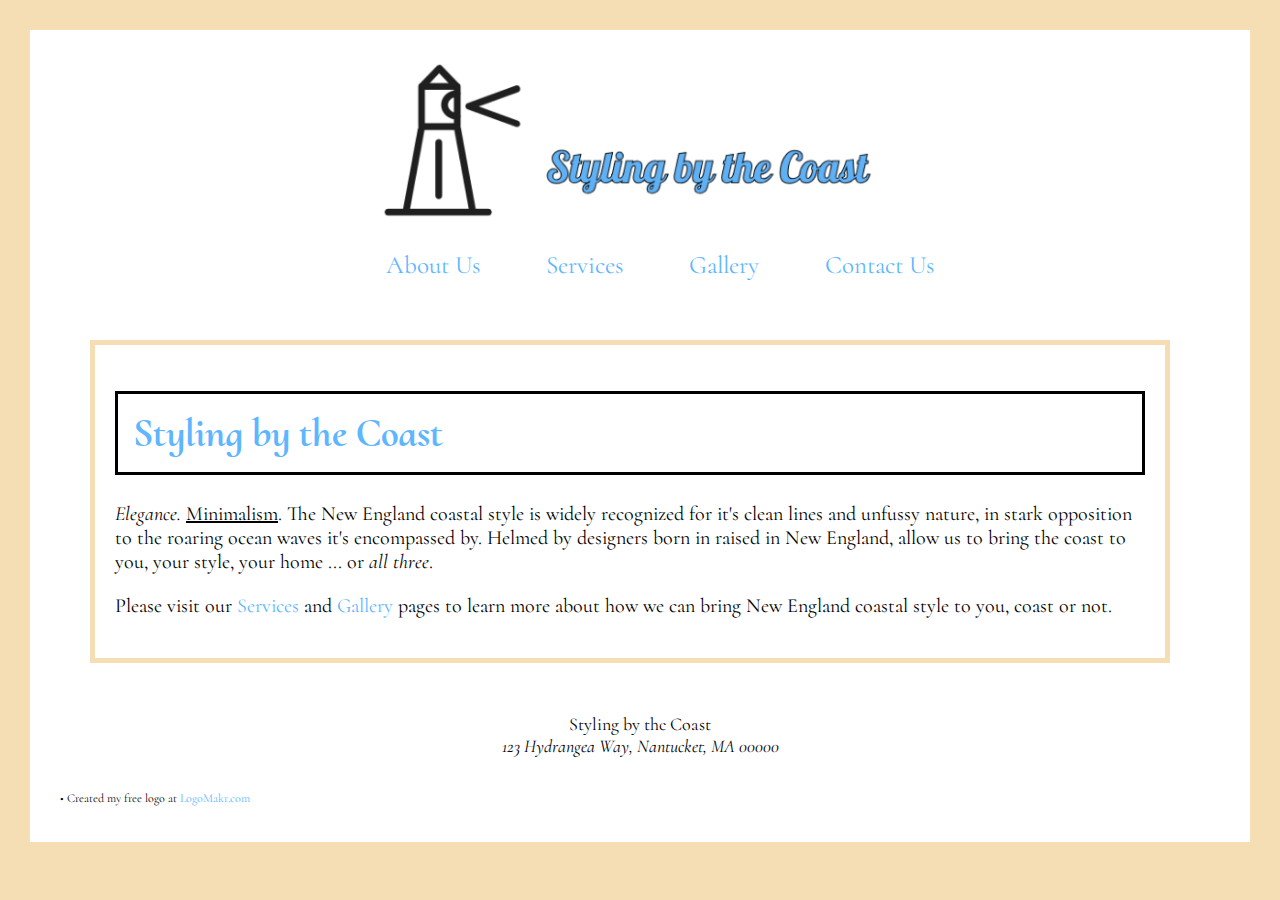
==== index.html @ 46db3122 "Add files via upload" ====
<!DOCTYPE html>
<html>
<head>

    <!-- IT3212 Intro to Web Design
        Name: Kiara Fauxbel
        Date: 08/17/18
        Filename: index.html
        Home Page
    -->
    <meta charset="utf-8" />
    <title>Styling by the Coast</title>
    
    <!-- Stylesheets -->
    <link href="layout1stdraft.css" rel="stylesheet" />
    <link href="https://fonts.googleapis.com/css?family=Cormorant+Upright|Cormorant:400,400i,700" rel="stylesheet">
    
    </head>
    
<body>
    <!--Company Name and Logo-->
    <header>
        <a href="index.html"><img src="sbtc_logo.png" alt="Styling by the Coast" class="center"/></a>
    </header>
    <!--Navigation Links-->
    <nav>
        <ul>
            <li><a href="about.html">About Us</a></li>
            <li><a href="services.html">Services</a></li>
            <li><a href="gallery.html">Gallery</a></li>
            <li><a href="contact.html">Contact Us</a></li>
        </ul>
    </nav>
    <!--Main/Bulk of the homepage-->
<section>
    <article>
        <h1><strong>Styling by the Coast</strong></h1>
        <p id="intro"><i>Elegance.</i> <u> Minimalism</u>. The New England coastal style is widely recognized for it's clean lines and unfussy nature, in stark opposition to the roaring ocean waves it's encompassed by. Helmed by designers born in raised in New England, allow us to bring the coast to you, your style, your home ... or <i>all three</i>.</p>

        <p>Please visit our <a href="services.html">Services</a> and <a href="gallery.html">Gallery</a> pages to learn more about how we can bring New England coastal style to you, coast or not.</p>
    </article>
    </section>
    
    <!--Footer-->
    <footer>
        Styling by the Coast <address>123 Hydrangea Way, Nantucket, MA 00000</address>
        <br />
        <p id="logo_link">&#8226; Created my free logo at <a href="https://my.logomakr.com/">LogoMakr.com</a></p>
        
    
    </footer>
    
    
    
    </body>
---- layout1stdraft.css ----
@charset "utf-8";

    /* IT3212 Intro to Web Design
        Name: Kiara Fauxbel
        Date: 08/24/18
        Filename: layout1stdraft.css
        First attempt at creating css style-sheet for course project website
    */

/* HEADER Styles & Layout */
body > header {
    display: block;
    margin-left: auto;
    margin-right: auto;
	width: 60%;
	overflow: hidden;
}

body > header {
    height: 100%;
    width: 100%;
}

/* Main Layout (HTML, BACKGROUND, BODY) */
body {
    margin: 30px;
    padding: 25px 30px;
}

article {
    margin: 30px 50px 50px 30px;
    padding: 20px;

}

article#services_list {
    text-align: center;
}


/* IMAGE MARGINS */

.center {
    display: block;
    margin-left: auto;
    margin-right: auto;
    width: 50%;
}



/* Main Styles (HTML, BACKGROUND, BODY) */
html {
    background-color: wheat;
}

body {
    color: black;
    background-color: white;
    font-family: 'Cormorant', Georgia, sans-serif;
    font-size: 20px;

}

article {
    border-color: wheat;
    border-style: solid;
    border-width: thick;
}


    /* Body Links */
    a:link {
    color: rgb(94, 182, 254);
    cursor: pointer;
    text-decoration: none;
}

    a:visited {
    color: navy;    
    text-decoration: none;
}

    a:hover, a:active {
    color: rgb(132,121,104);
    text-decoration: none;
}


/* HEADERS */
h1 {
    color: rgb(94, 182, 254);
    font-family: "Cormorant Upright", Georgia, sans-serif;
    font-size: 40px;
    margin: 50px, 50px, 50px, 10px;
    padding: 15px;
    border: 3px solid black;
    
    
}

/* Navigation Styles/LAYOUT */

nav > ul {
    color: black;
    margin: 0px 0px 50px;
    display: block;
    text-align: center;
    font-size: 25px;
    
    }
nav > ul > li {
    display: inline-block;
    list-style-type: none;
    padding: 10px 30px;
}

nav > ul > li > a:visited {
    color: black;
}

nav > ul > li > a:hover, a:active {
    color: rgb(132,121,104);
    text-decoration: underline;
}




/* Footer Layout */
footer {
    margin-top: 20px;
}

/* Footer Styles */

body > footer {
    text-align: center;
    font-size: 18px;
}

    /* Logo_Link adjustment */
body > footer #logo_link {
    text-align: left;
    font-size: 12px;
}
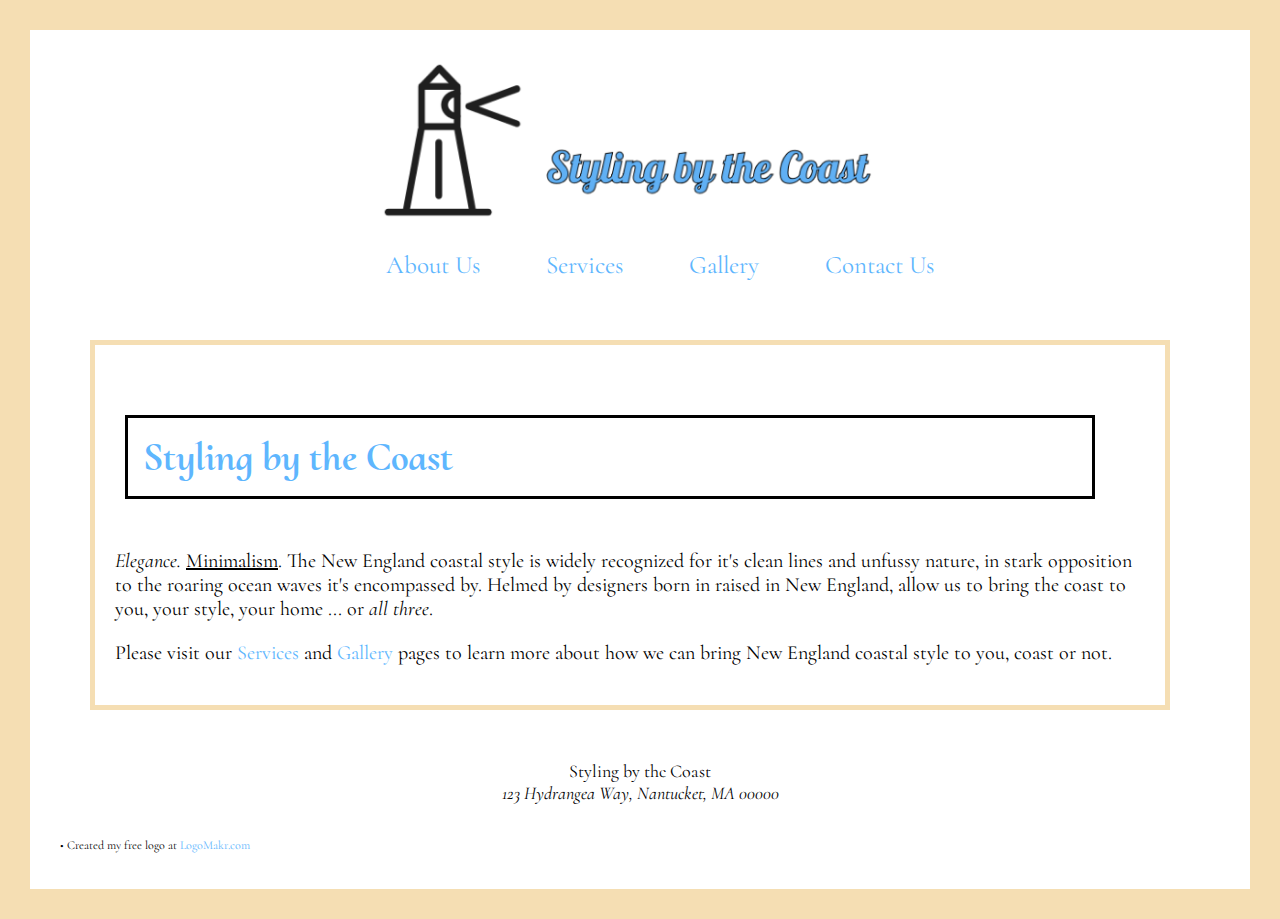
==== commit d1b43979: "updating google fonts URL" ====
--- a/index.html
+++ b/index.html
@@ -13,7 +13,7 @@
     
     <!-- Stylesheets -->
     <link href="layout1stdraft.css" rel="stylesheet" />
-    <link href="https://fonts.googleapis.com/css?family=Cormorant+Upright|Cormorant:400,400i,700" rel="stylesheet">
+    <link href="https://fonts.googleapis.com/css?family=Cormorant+Upright%7CCormorant:400,400i,700" rel="stylesheet">
     
     </head>
     
--- a/layout1stdraft.css
+++ b/layout1stdraft.css
@@ -1,4 +1,4 @@
-    @charset "utf-8";
+@charset "utf-8";
 
     /* IT3212 Intro to Web Design
         Name: Kiara Fauxbel
@@ -92,7 +92,7 @@
     color: rgb(94, 182, 254);
     font-family: "Cormorant Upright", Georgia, sans-serif;
     font-size: 40px;
-    margin: 50px, 50px, 50px, 10px;
+    margin: 50px 50px 50px 10px;
     padding: 15px;
     border: 3px solid black;
     
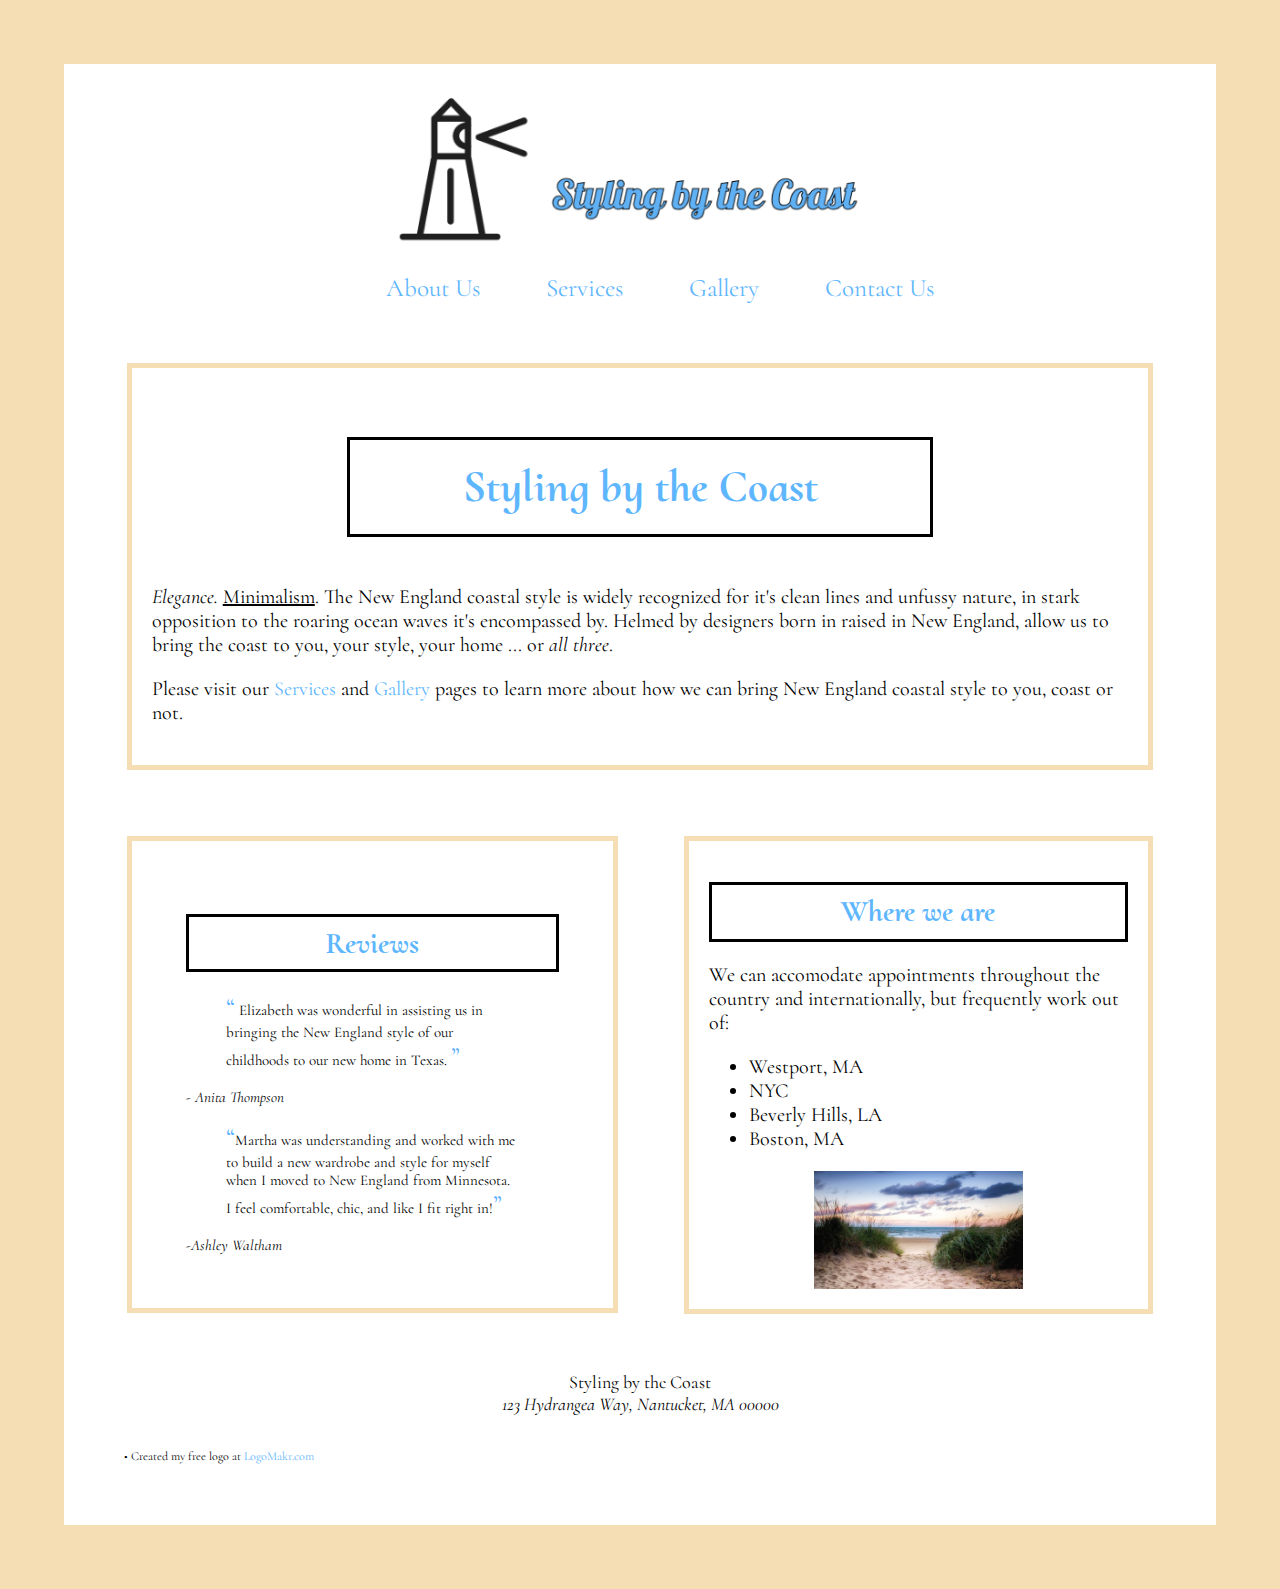
==== commit bfc9a5ce: "Add files via upload" ====
--- a/index.html
+++ b/index.html
@@ -9,10 +9,12 @@
         Home Page
     -->
     <meta charset="utf-8" />
+	<meta name="viewport" content="width=device-width, initial-scale=1">
+
     <title>Styling by the Coast</title>
     
     <!-- Stylesheets -->
-    <link href="layout1stdraft.css" rel="stylesheet" />
+    <link href="layout2nddraft.css" rel="stylesheet" />
     <link href="https://fonts.googleapis.com/css?family=Cormorant+Upright%7CCormorant:400,400i,700" rel="stylesheet">
     
     </head>
@@ -36,11 +38,37 @@
     <article>
         <h1><strong>Styling by the Coast</strong></h1>
         <p id="intro"><i>Elegance.</i> <u> Minimalism</u>. The New England coastal style is widely recognized for it's clean lines and unfussy nature, in stark opposition to the roaring ocean waves it's encompassed by. Helmed by designers born in raised in New England, allow us to bring the coast to you, your style, your home ... or <i>all three</i>.</p>
-
         <p>Please visit our <a href="services.html">Services</a> and <a href="gallery.html">Gallery</a> pages to learn more about how we can bring New England coastal style to you, coast or not.</p>
     </article>
-    </section>
+	
+	<article id="reviews">
+	<h2>Reviews</h2>
+	<blockquote>
+		Elizabeth was wonderful in assisting us in bringing the New England style of our childhoods to our new home in Texas.
+		</blockquote>
+		<cite>- Anita Thompson</cite>
+	<blockquote>Martha was understanding and worked with me to build a new wardrobe and style for myself when I moved to New England from Minnesota. I feel comfortable, chic, and like I fit right in!</blockquote>
+		<cite> -Ashley Waltham</cite>
+	</article>
+	
+	<article id="whereweare">
+	<h2>Where we are</h2>
+		<p>We can accomodate appointments throughout the country and internationally, but frequently work out of:</p>
+		<ul>
+		<li>Westport, MA</li>
+		<li>NYC</li>
+		<li>Beverly Hills, LA</li>
+		<li>Boston, MA </li>
+		</ul>
+		
+		<img src="backroundimage_beachpath.jpg" class="center">
+		
+	</article>
+	
     
+</section>
+	
+	
     <!--Footer-->
     <footer>
         Styling by the Coast <address>123 Hydrangea Way, Nantucket, MA 00000</address>
--- a/layout2nddraft.css
+++ b/layout2nddraft.css
@@ -0,0 +1,291 @@
+@charset "utf-8";
+
+    /* IT3212 Intro to Web Design
+        Name: Kiara Fauxbel
+        Date: 08/31/18
+        Filename: layout2nddraft.css
+        2nd draft, unit 3 adjustments
+    */
+
+* {
+	box-sizing: border-box;
+}
+
+/* HEADER Styles & Layout */
+body > header {
+    display: block;
+    margin-left: auto;
+    margin-right: auto;
+	width: 60%;
+	overflow: hidden;
+}
+
+body > header {
+    height: 100%;
+    width: 100%;
+}
+
+/* Main Layout (HTML, BACKGROUND, BODY) */
+body {
+    margin-left: auto;
+	margin-right: auto;
+	margin: 5%;
+    padding: 25px 30px;
+}
+
+article {
+    margin: 3%;
+    padding: 20px;
+}
+
+
+/* IMAGE MARGINS */
+
+.center {
+    display: block;
+    margin-left: auto;
+    margin-right: auto;
+    width: 50%;
+}
+
+
+
+/* Main Styles (HTML, BACKGROUND, BODY) */
+html {
+    background-color: wheat;
+}
+
+body {
+    color: black;
+    background-color: white;
+    font-family: 'Cormorant', Georgia, sans-serif;
+    font-size: 20px;
+}
+
+article {
+    border-color: wheat;
+    border-style: solid;
+    border-width: thick;
+}
+
+    /* Body Links */
+    a:link {
+    color: rgb(94, 182, 254);
+    cursor: pointer;
+    text-decoration: none;
+}
+
+    a:visited {
+    color: navy;    
+    text-decoration: none;
+}
+
+    a:hover, a:active {
+    color: rgb(132,121,104);
+    text-decoration: none;
+}
+
+
+/* HEADERS */
+h1 {
+    color: rgb(94, 182, 254);
+    font-family: "Cormorant Upright", Georgia, sans-serif;
+    font-size: 45px;
+    margin: 5% 20% 5% 20%; 
+	padding: 2%;
+    border: 3px solid black;
+	text-align: center;
+	overflow: hidden;
+}
+
+h2 {
+	color: rgb(94, 182, 254);
+	font-family: "Cormorant Upright", Georgia, sans-serif;
+	font-size: 30px; 
+	margin: 5% 0% 5% 0%;
+    padding: 2%;
+    border: 3px solid black;
+	text-align: center;
+	overflow: hidden;
+}
+
+/* Navigation Styles/LAYOUT */
+
+nav > ul {
+    color: black;
+    margin: 0px 0px 50px;
+    display: block;
+    text-align: center;
+    font-size: 25px;
+    }
+
+nav > ul > li {
+    display: inline-block;
+    list-style-type: none;
+    padding: 10px 30px;
+}
+
+nav > ul > li > a:visited {
+    color: black;
+}
+
+nav > ul > li > a:hover, a:active {
+    color: rgb(132,121,104);
+    text-decoration: underline;
+}
+
+/* INDEX PAGE specific styles/layout */
+
+#reviews {
+	float: left;
+	width: 45%;
+	padding: inherit;
+	padding: 5%
+}
+
+#reviews {
+	font-size: .75em;
+}
+
+#reviews::after {
+	content: "";
+	display: table;
+	clear: both;
+}
+
+#whereweare {
+	float: right;
+	width: 43%;
+}
+
+#reviews blockquote::before {
+	content: open-quote;
+	color: rgb(83, 173, 254);
+	font-size: 175%;
+}
+
+#reviews blockquote::after {
+	content: close-quote;
+	color: rgb(83, 173, 254);
+	font-size: 175%;
+}
+
+/* ABOUT US PAGE SPECIFIC STYLES/Layout*/
+
+table.q_a {
+	border: 3px double;
+	border-color: black;
+	border-collapse: collapse;
+}
+
+table.q_a {
+	overflow-x: scroll;
+	overflow-y: hidden;
+	float: center;
+	table-layout: auto;
+	width: 92%;
+	margin: 50px 30px 50px 30px;
+}
+
+table.q_a th, table.q_a td {
+	border-style: hidden;
+	border: 1px solid black;
+	padding: 3%;
+}
+
+
+table.q_a tbody blockquote::before {
+	content: open-quote;
+	color: rgb(83, 173, 254);
+	font-size: 175%;
+}
+
+table.q_a tbody blockquote::after {
+	content: close-quote;
+	color: rgb(83, 173, 254);
+	font-size: 175%;
+}
+
+table.q_a thead {
+	font-size: 150%;
+	font-family: "Cormorant Upright", Georgia, sans-serif;
+	background-color: rgba(244, 217, 170, 0.75);
+}
+
+table.q_a thead tr {
+	height: 100px;
+}
+
+table.q_a tbody th {
+	background-color: rgba(244, 217, 170, .50);
+	font-size: 125%; 
+	padding: 20px; 
+}
+
+
+/* SERVICES PAGE SPECIFIC STYLES/Layout */
+
+#services_page {
+	display: flex;
+	justify-content: center;
+	align-content: space-between;
+}
+
+#services_h1 {
+	text-align: center;
+	object-position: top;
+	margin: 5%;
+	margin-bottom: -5%;
+}
+
+#services_list {
+	width: 600%;
+	margin-right: 10px;
+	align-self: center;
+	font-size: 30px;
+}
+
+#services_summary {
+	width: 600%;
+	margin-left: 10px;
+	overflow: hidden;
+	text-indent: 5%;
+}
+
+#services_summary::first-letter {
+	font-size: 40px;
+}
+
+/* CONTACT PAGE styles/layout */
+
+#contact_rows {
+	text-align: center;
+}
+
+
+
+
+/* Footer Layout */
+footer {
+    margin-top: 10%;
+	padding-left: 10%;
+	padding-right: 10%;
+	clear: left;
+}
+
+/* Footer Styles */
+
+body > footer {
+    text-align: center;
+    font-size: 18px;
+	width: 100%;
+	clear: both;
+	padding: inherit; 
+}
+
+    /* Logo_Link adjustment */
+body > footer #logo_link {
+	padding-left: -20%;
+    text-align: left;
+    font-size: 12px;
+}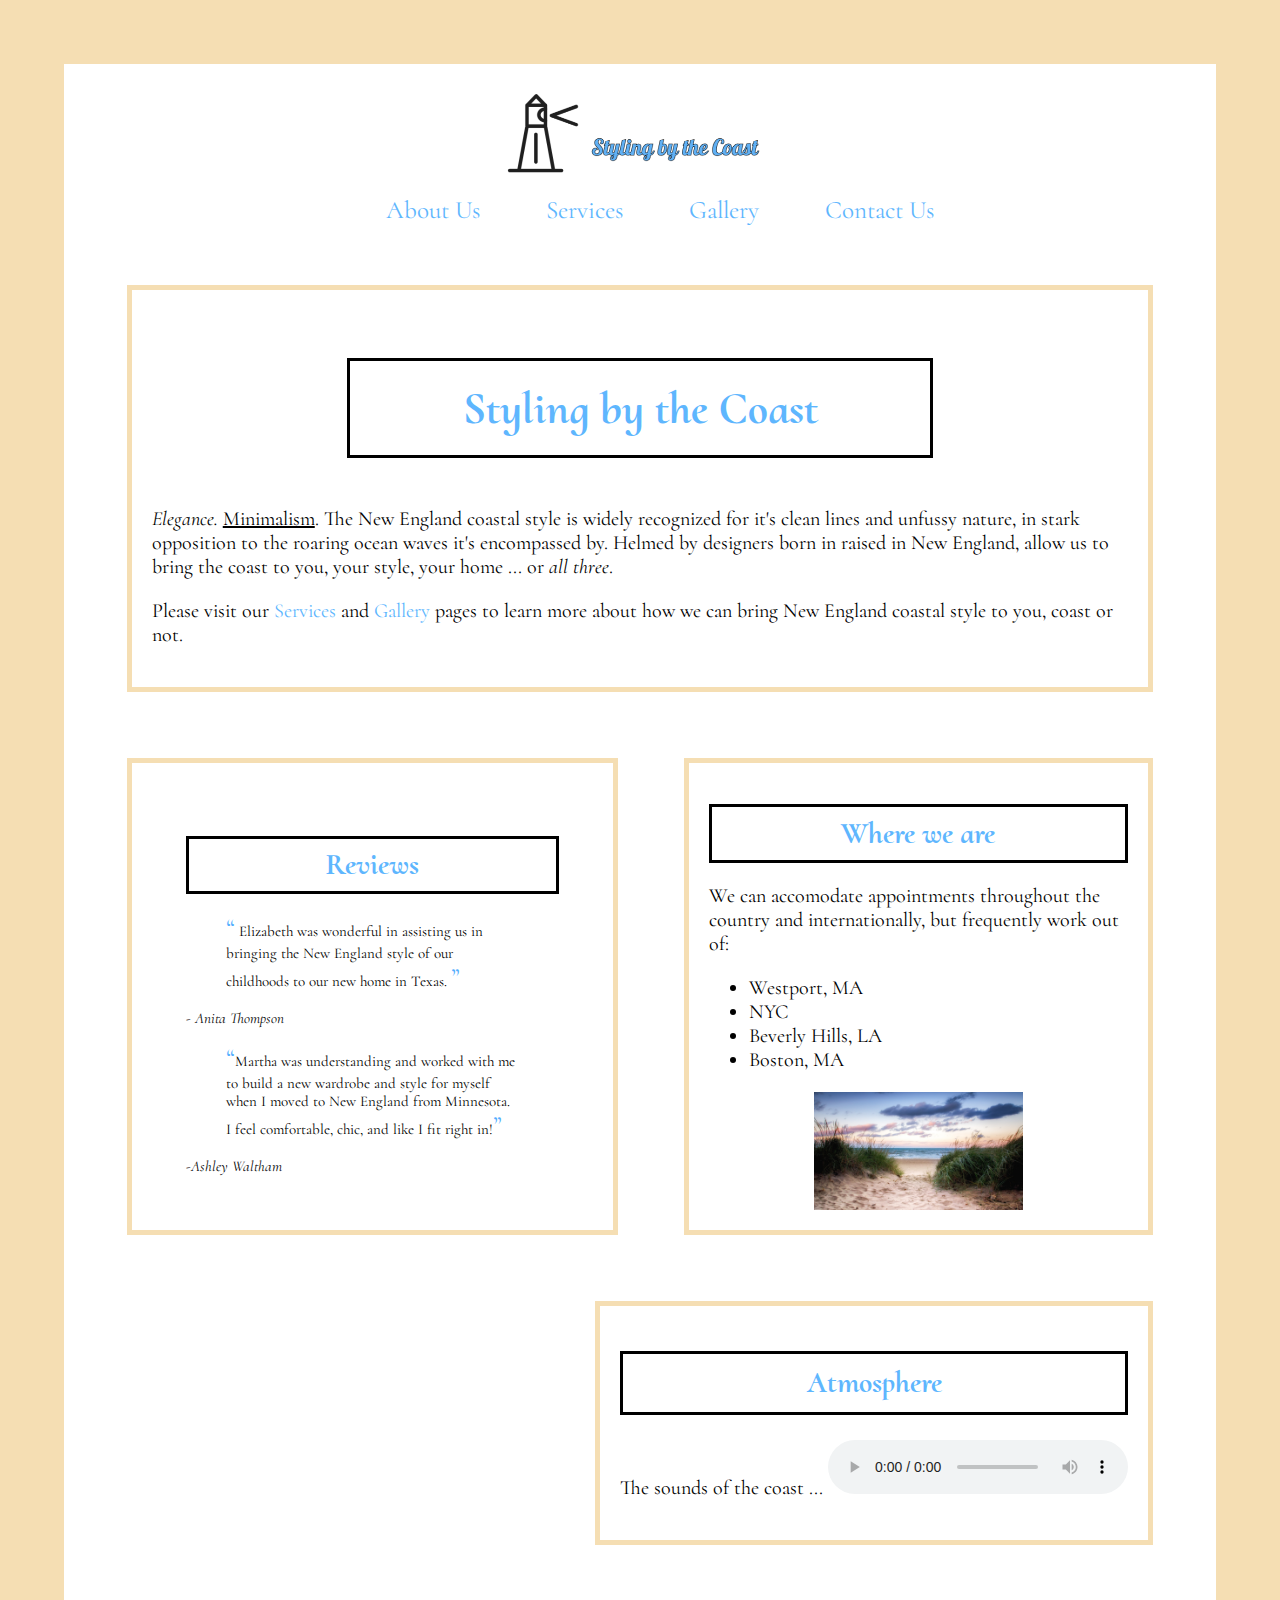
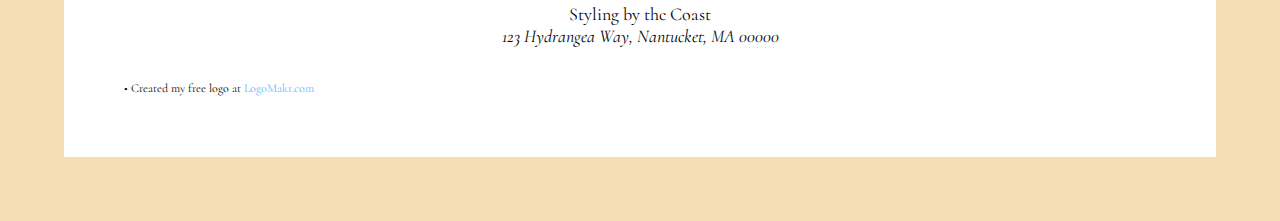
==== commit 5a2bc931: "Add files via upload" ====
--- a/index.html
+++ b/index.html
@@ -61,10 +61,17 @@
 		<li>Boston, MA </li>
 		</ul>
 		
-		<img src="backroundimage_beachpath.jpg" class="center">
+		<img src="backroundimage_beachpath.jpg" alt="" class="center">
 		
 	</article>
 	
+	<article id="atmosphere">
+	<h2>Atmosphere</h2>
+		<p>The sounds of the coast ... 
+		<audio controls>
+		<source src="Beach%20Soundscape%203-SoundBible.com-416299667.mp3" type="audio/mp3"/>
+		</audio></p>
+	</article>
     
 </section>
 	
--- a/layout2nddraft.css
+++ b/layout2nddraft.css
@@ -25,6 +25,11 @@
     width: 100%;
 }
 
+body > header > img:hover {
+	box-shadow: none;
+}
+
+
 /* Main Layout (HTML, BACKGROUND, BODY) */
 body {
     margin-left: auto;
@@ -39,13 +44,18 @@
 }
 
 
-/* IMAGE MARGINS */
+/* IMAGE MARGINS/styling */
 
 .center {
     display: block;
     margin-left: auto;
     margin-right: auto;
     width: 50%;
+	max-width: 300px;
+}
+
+img:hover {
+	box-shadow: 0 0 3px 1px rgba(94, 182, 254, .85) !important;
 }
 
 
@@ -170,6 +180,11 @@
 	font-size: 175%;
 }
 
+#atmosphere {
+	float: right;
+	display: inline;
+}
+
 /* ABOUT US PAGE SPECIFIC STYLES/Layout*/
 
 table.q_a {
@@ -181,7 +196,6 @@
 table.q_a {
 	overflow-x: scroll;
 	overflow-y: hidden;
-	float: center;
 	table-layout: auto;
 	width: 92%;
 	margin: 50px 30px 50px 30px;
@@ -285,7 +299,7 @@
 
     /* Logo_Link adjustment */
 body > footer #logo_link {
-	padding-left: -20%;
+	padding-left: 0%;
     text-align: left;
     font-size: 12px;
 }